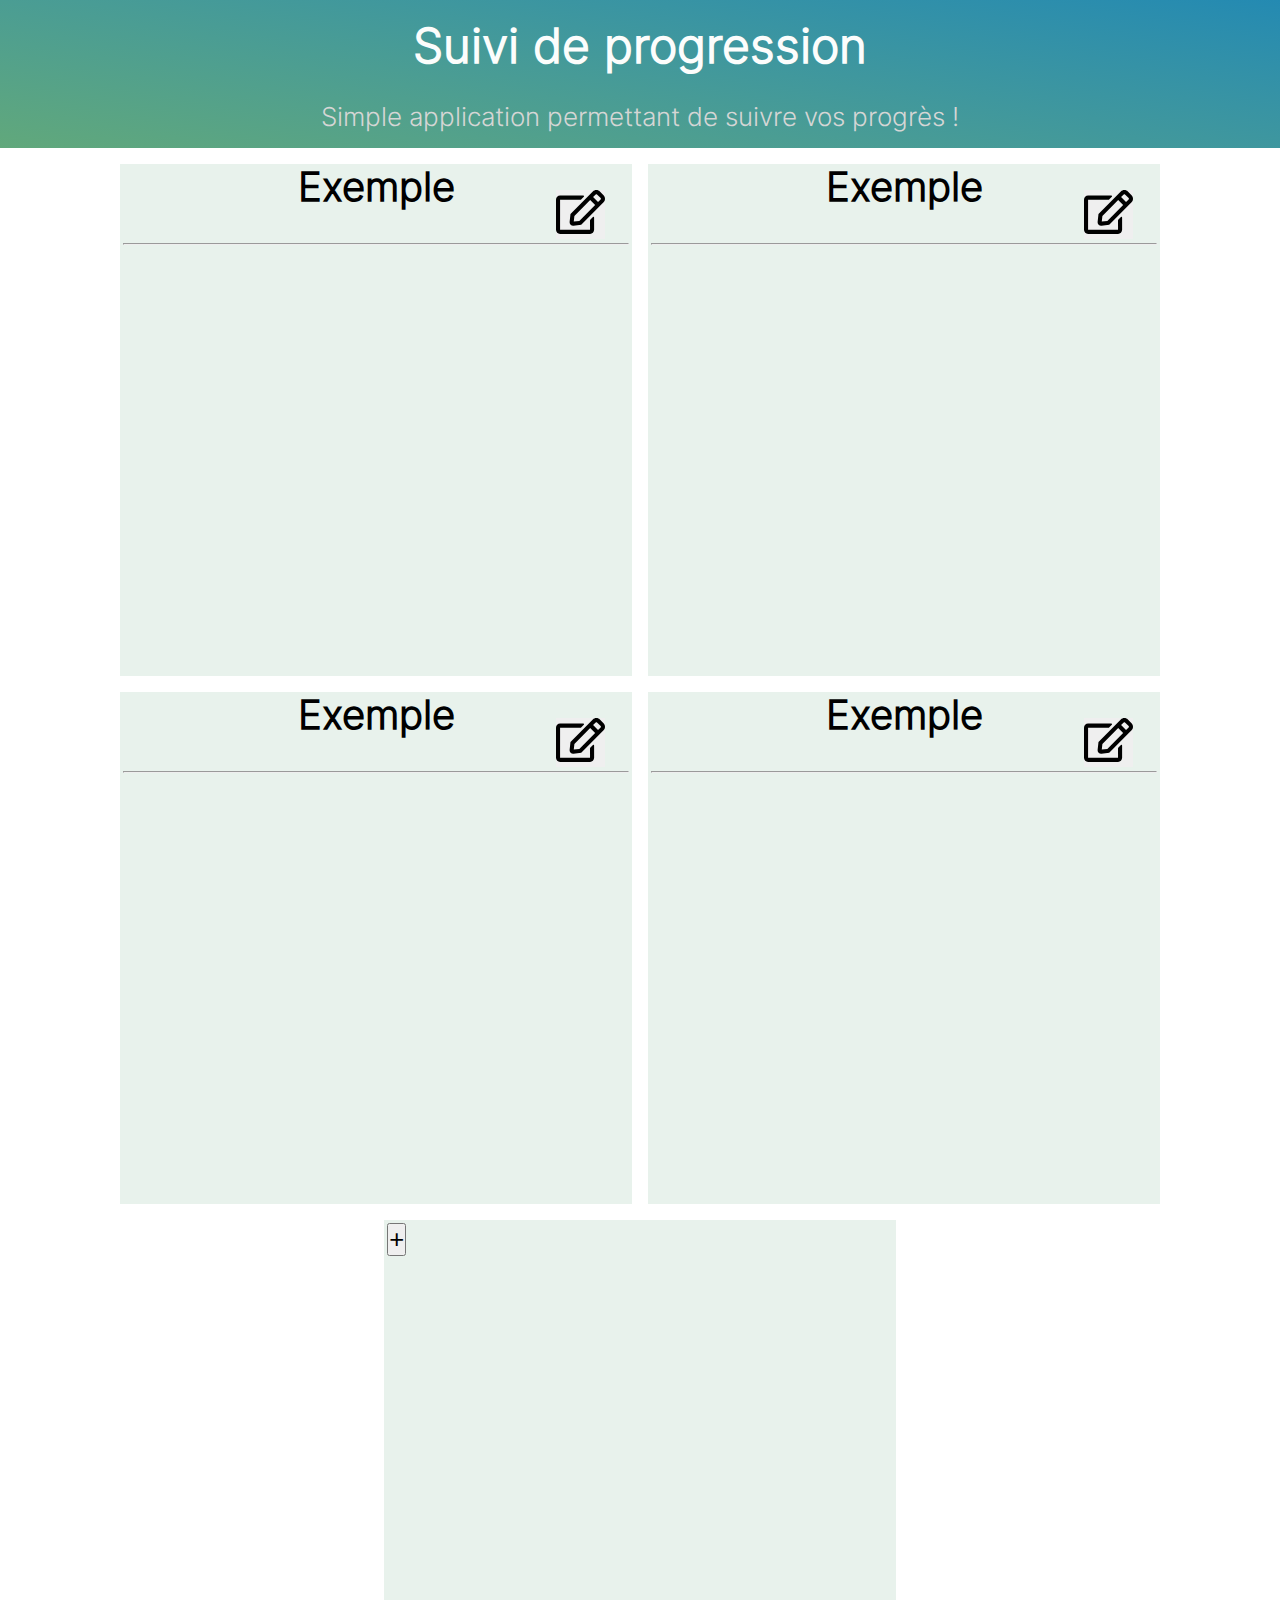
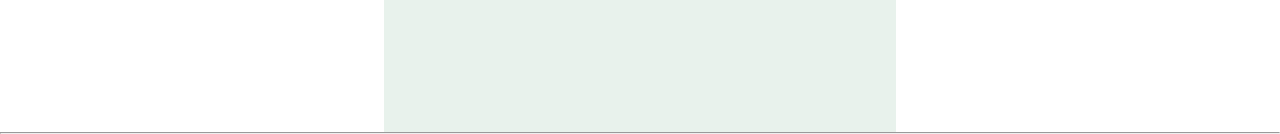
==== progression.html @ df9464b9 "Merge branch 'main' of https://github.com/Elgemp4/Elgemp4.github.io" ====
<!DOCTYPE html>
<html lang="en">
<head>
    <meta charset="UTF-8">
    <title>Title</title>
    <meta name="viewport" content="width=device-width, height=device-height, initial-scale=1.0, minimum-scale=1.0">
  <link rel="stylesheet" href="./CSS/mainstyle.css">
    <link rel="stylesheet" href="./CSS/progression.css">
</head>
<body>

  <div class="content">
    <div class="hero">
      <h1>Suivi de progression</h1>
      <p>Simple application permettant de suivre vos progrès !</p>
    </div>
    <div class="progress_list">
      <div class="progress">
        <div class="header">
          <h2>Exemple</h2>
          <button class="edit"><img src="../images/edit-regular.svg"></button>
        </div>
        <hr>
        <svg></svg>
      </div>
      <div class="progress">
        <div class="header">
          <h2>Exemple</h2>
          <button class="edit"><img src="../images/edit-regular.svg"></button>
        </div>
        <hr>
        <svg></svg>
      </div><div class="progress">
      <div class="header">
        <h2>Exemple</h2>
        <button class="edit"><img src="../images/edit-regular.svg"></button>
      </div>
      <hr>
      <svg></svg>
    </div>
      <div class="progress">
        <div class="header">
          <h2>Exemple</h2>
          <button class="edit"><img src="../images/edit-regular.svg"></button>
        </div>
        <hr>
        <svg></svg>
      </div>

      <div class="add">
        <button>+</button>
      </div>
    </div>
    <hr>

  </div>

  </div>
</body>
</html>
---- CSS/mainstyle.css ----
:root{
    --text: #020302;
    --background: #fcfdfc;
    --primary-button: #559b6f;
    --secondary-button: #e8f2ec;
    --accent: #61a87b;
}
@font-face {
    font-family: "Inter";
    src: url('../fonts/Inter.woff2') format('woff2');
    font-weight: normal;
    font-style: normal;

}

*{
    box-sizing: border-box;
    margin: 0;
    padding: 0;
}

html{
    width: 100%;
    height: 100%;
}

body{
    font-family: "Inter";
    width: 100%;
    height: 100%;
}



.hero{
    background: linear-gradient(10deg, var(--accent), color-mix(in oklab, var(--accent), blue 35%));
    padding: 1rem;
    color: var(--background);
    margin-bottom: 1rem;
}

.hero p{
    text-align: center;
    padding-top: 1em;
    color: color-mix(in oklab, var(--background) 70%, gray);
}

h1{
    text-align: center;
    font-size: clamp(1rem, 3rem, 5vw);
}

h2{
    font-size: clamp(0.5rem, 2.5rem, 5vw);
    line-height: clamp(0.5rem, 2.5rem, 5vw);
}

p, a, button, li{
    font-size: clamp(0.5rem, 2rem, 2vw);
}



.competence{

}
---- CSS/progression.css ----
@font-face {
    font-family: "Inter";
    src: url('../fonts/Inter.woff2') format('woff2');
    font-weight: normal;
    font-style: normal;

}

*{
    box-sizing: border-box;
    margin: 0;
    padding: 0;
}

body{
    font-family: "Inter";
}

.progress_list{
    display: flex;
    flex-direction: row;
    flex-wrap: wrap;
    justify-content: center;
    gap: 1rem;
}

.progress, .add{
    position: relative;
    width: 40vw;
    height: 40vw;
    background-color: var(--secondary-button);
    padding: 0.2em;
}

.progress h2{
    text-align: center;
}

.progress .header{
    height: 15%;
    display: flex;
    justify-content: center;
    align-content: end;
}

.edit{
    position: absolute;
    border: 1px solid var(--secondary-button);
    z-index: 1;
    width: 10%;
    height: 10%;
    top: 5%;
    right: 5%;
}
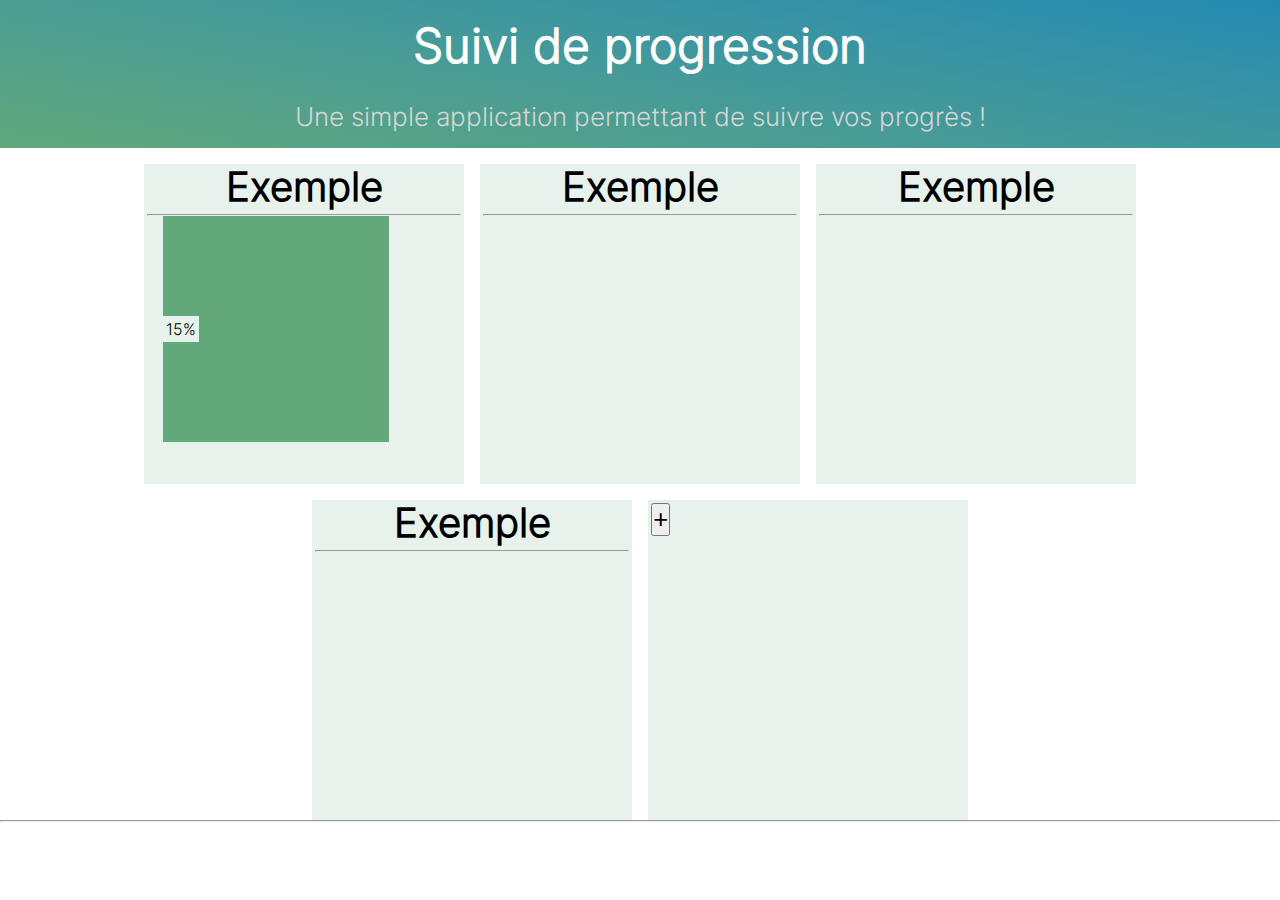
==== commit f1d8fbea: "minor changes" ====
--- a/progression.html
+++ b/progression.html
@@ -12,7 +12,7 @@
   <div class="content">
     <div class="hero">
       <h1>Suivi de progression</h1>
-      <p>Simple application permettant de suivre vos progrès !</p>
+      <p>Une simple application permettant de suivre vos progrès !</p>
     </div>
     <div class="progress_list">
       <div class="progress">
@@ -21,7 +21,13 @@
           <button class="edit"><img src="../images/edit-regular.svg"></button>
         </div>
         <hr>
-        <svg></svg>
+        <div class="circular_progress">
+            <div class="circle">
+                <div class="mask">
+                    <span class="progress">15%</span>
+                </div>
+            </div>
+        </div>
       </div>
       <div class="progress">
         <div class="header">
--- a/CSS/progression.css
+++ b/CSS/progression.css
@@ -26,8 +26,8 @@
 
 .progress, .add{
     position: relative;
-    width: 40vw;
-    height: 40vw;
+    width: min(40vw, 20rem);
+    height: min(40vw, 20rem);
     background-color: var(--secondary-button);
     padding: 0.2em;
 }
@@ -39,16 +39,53 @@
 .progress .header{
     height: 15%;
     display: flex;
+    flex-direction: row;
     justify-content: center;
-    align-content: end;
+    align-content: start;
 }
 
 .edit{
+    visibility: hidden;
+    opacity: 0;
+    transition: visibility 0s 0.2s, opacity 0.2s linear;
     position: absolute;
     border: 1px solid var(--secondary-button);
     z-index: 1;
     width: 10%;
     height: 10%;
-    top: 5%;
+    top: 2.5%;
     right: 5%;
+}
+
+.edit:hover{
+    transform: scale(101.5%);
+}
+
+.progress:hover .edit{
+    visibility: visible;
+    opacity: 1;
+    transition: opacity 0.2s linear;
+}
+
+.circular_progress{
+    position: relative;
+    display: flex;
+    width: 90%;
+    height: 90%;
+    margin: 0 auto;
+}
+
+.circle{
+    width: 80%;
+    height: 80%;
+    justify-content: center;
+    align-content: center;
+    background-color: var(--accent);
+
+}
+
+
+.edit img {
+    width: 100%;
+    height: 100%;
 }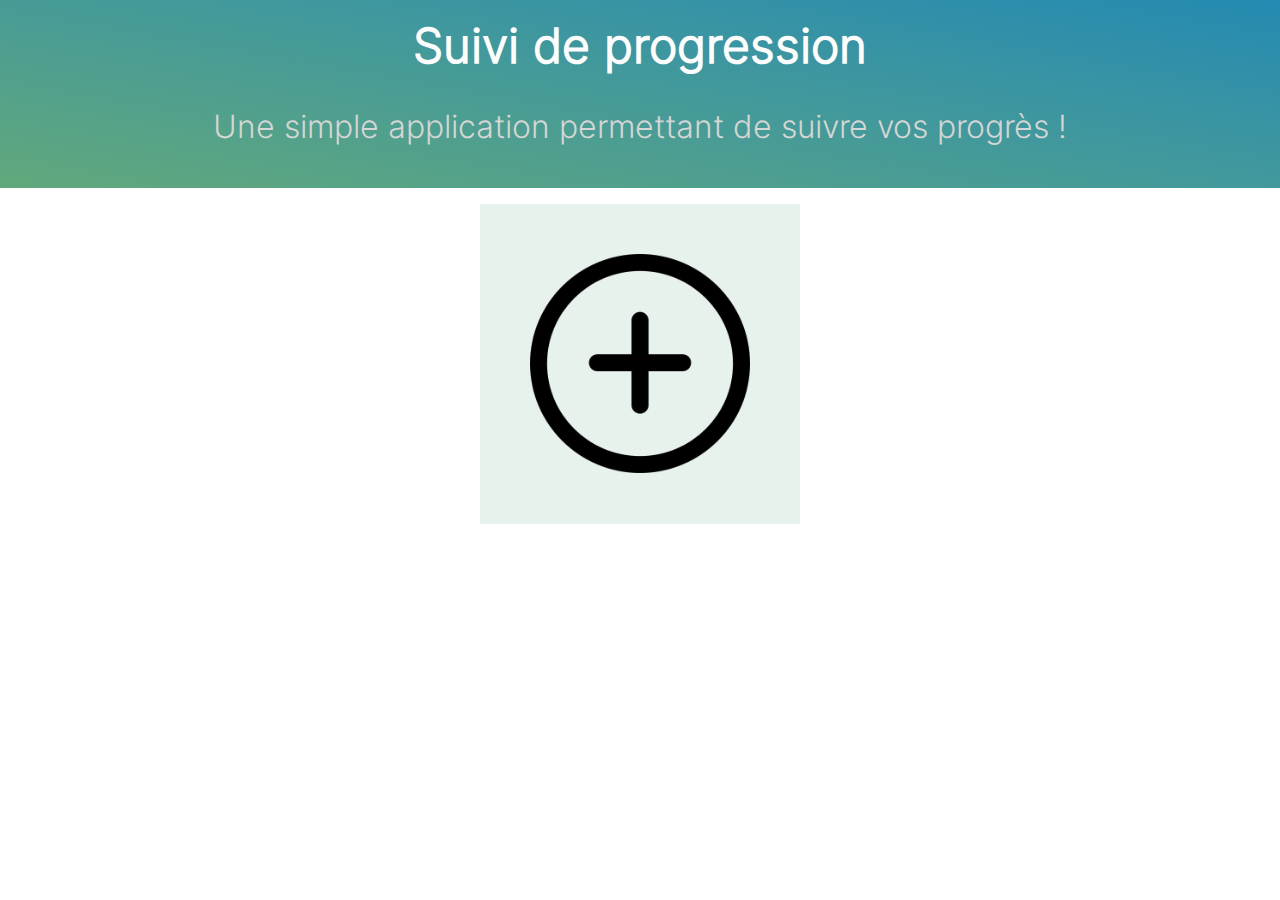
==== commit 09030a86: "ça marche !" ====
--- a/progression.html
+++ b/progression.html
@@ -4,8 +4,9 @@
     <meta charset="UTF-8">
     <title>Title</title>
     <meta name="viewport" content="width=device-width, height=device-height, initial-scale=1.0, minimum-scale=1.0">
-  <link rel="stylesheet" href="./CSS/mainstyle.css">
+    <link rel="stylesheet" href="./CSS/mainstyle.css">
     <link rel="stylesheet" href="./CSS/progression.css">
+    <script src="./js/progress_circle.js" defer></script>
 </head>
 <body>
 
@@ -14,53 +15,46 @@
       <h1>Suivi de progression</h1>
       <p>Une simple application permettant de suivre vos progrès !</p>
     </div>
+
     <div class="progress_list">
-      <div class="progress">
+      <div class="progress" data-type="template" hidden>
         <div class="header">
-          <h2>Exemple</h2>
+          <h2 class="title"></h2>
           <button class="edit"><img src="../images/edit-regular.svg"></button>
+
         </div>
         <hr>
-        <div class="circular_progress">
+        <div class="content">
+          <div class="circular_progress">
             <div class="circle">
-                <div class="mask">
-                    <span class="progress">15%</span>
-                </div>
+              <div class="mask">
+                <span class="percentage"></span>
+              </div>
             </div>
+          </div>
         </div>
       </div>
-      <div class="progress">
-        <div class="header">
-          <h2>Exemple</h2>
-          <button class="edit"><img src="../images/edit-regular.svg"></button>
-        </div>
-        <hr>
-        <svg></svg>
-      </div><div class="progress">
-      <div class="header">
-        <h2>Exemple</h2>
-        <button class="edit"><img src="../images/edit-regular.svg"></button>
-      </div>
-      <hr>
-      <svg></svg>
-    </div>
-      <div class="progress">
-        <div class="header">
-          <h2>Exemple</h2>
-          <button class="edit"><img src="../images/edit-regular.svg"></button>
-        </div>
-        <hr>
-        <svg></svg>
-      </div>
-
       <div class="add">
-        <button>+</button>
+        <button class="addBtn"><img src="./images/add.png"></button>
       </div>
     </div>
-    <hr>
-
   </div>
 
-  </div>
+  <dialog class="configuration">
+    <p>Entrez ici votre configuration !</p>
+    <form class="editForm" method="dialog">
+      <span>
+        <label for="name">Nom : </label>
+        <input id="name" type="text">
+      </span>
+      <span>
+        <label for="percentage">Completion : </label>
+        <input id="percentage" type="number" min="0" max="100">%
+      </span>
+      <button type="submit">Submit</button>
+
+    </form>
+  </dialog>
+
 </body>
 </html>--- a/CSS/mainstyle.css
+++ b/CSS/mainstyle.css
@@ -55,8 +55,12 @@
     line-height: clamp(0.5rem, 2.5rem, 5vw);
 }
 
-p, a, button, li{
-    font-size: clamp(0.5rem, 2rem, 2vw);
+p{
+    padding-bottom: 2vw;
+}
+
+p, a, button, li, label, input, span{
+    font-size: clamp(0.5rem, 2rem, 3vw);
 }
 
 
--- a/CSS/progression.css
+++ b/CSS/progression.css
@@ -24,6 +24,7 @@
     gap: 1rem;
 }
 
+
 .progress, .add{
     position: relative;
     width: min(40vw, 20rem);
@@ -37,11 +38,14 @@
 }
 
 .progress .header{
-    height: 15%;
     display: flex;
     flex-direction: row;
     justify-content: center;
     align-content: start;
+}
+
+hr{
+    margin-bottom: 5%;
 }
 
 .edit{
@@ -68,24 +72,98 @@
 }
 
 .circular_progress{
-    position: relative;
     display: flex;
-    width: 90%;
-    height: 90%;
-    margin: 0 auto;
+    align-content: center;
+    justify-content: center;
 }
 
 .circle{
+    display: flex;
+    align-content: center;
+    justify-content: center;
+    aspect-ratio: 1/1;
+    width: 70%;
+    border-radius: 50%;
+    box-shadow: 0 0 1rem 0.02rem gray;
+}
+
+.mask{
+    display: flex;
+    flex-wrap: wrap;
+    align-content: center;
+    justify-content: center;
+    align-self: center;
+    background-color: var(--background);
+    aspect-ratio: 1/1;
+    box-shadow: 0 0 1rem 0.02rem gray inset;
     width: 80%;
-    height: 80%;
-    justify-content: center;
-    align-content: center;
-    background-color: var(--accent);
+    border-radius: 50%;
+}
 
+.percentage{
+    font-size: clamp(0.5rem, 2.5rem, 5vw);
+    min-width: 20%;
+    border: white 1px solid;
+    text-align: center;
 }
 
 
 .edit img {
     width: 100%;
     height: 100%;
-}+}
+
+.add button{
+    height: 100%;
+    width: 100%;
+    background: none;
+    border: none;
+    display: flex;
+    align-content: center;
+    flex-wrap: wrap;
+    justify-content: center;
+}
+
+.add img {
+    height: 70%;
+    width: 70%;
+}
+
+.configuration {
+    padding: 1em;
+    max-width: 50em;
+    margin: auto;
+}
+
+.configuration::backdrop{
+    background: #444444;
+    opacity: 0.9;
+}
+
+
+.configuration form{
+    display: flex;
+    flex-direction: column;
+    padding: 1em;
+    border: 1px solid black;
+    border-radius: 10px;
+    gap: 1em;
+}
+
+.configuration label{
+    display: inline-block;
+    width: 7em;
+}
+
+.configuration input{
+    width: 6em;
+    padding: 0.2em;
+    text-align: center;
+}
+
+.configuration button{
+    max-width: 5em;
+    margin: 1em auto 0 auto;
+    padding: 0.2em;
+}
+
